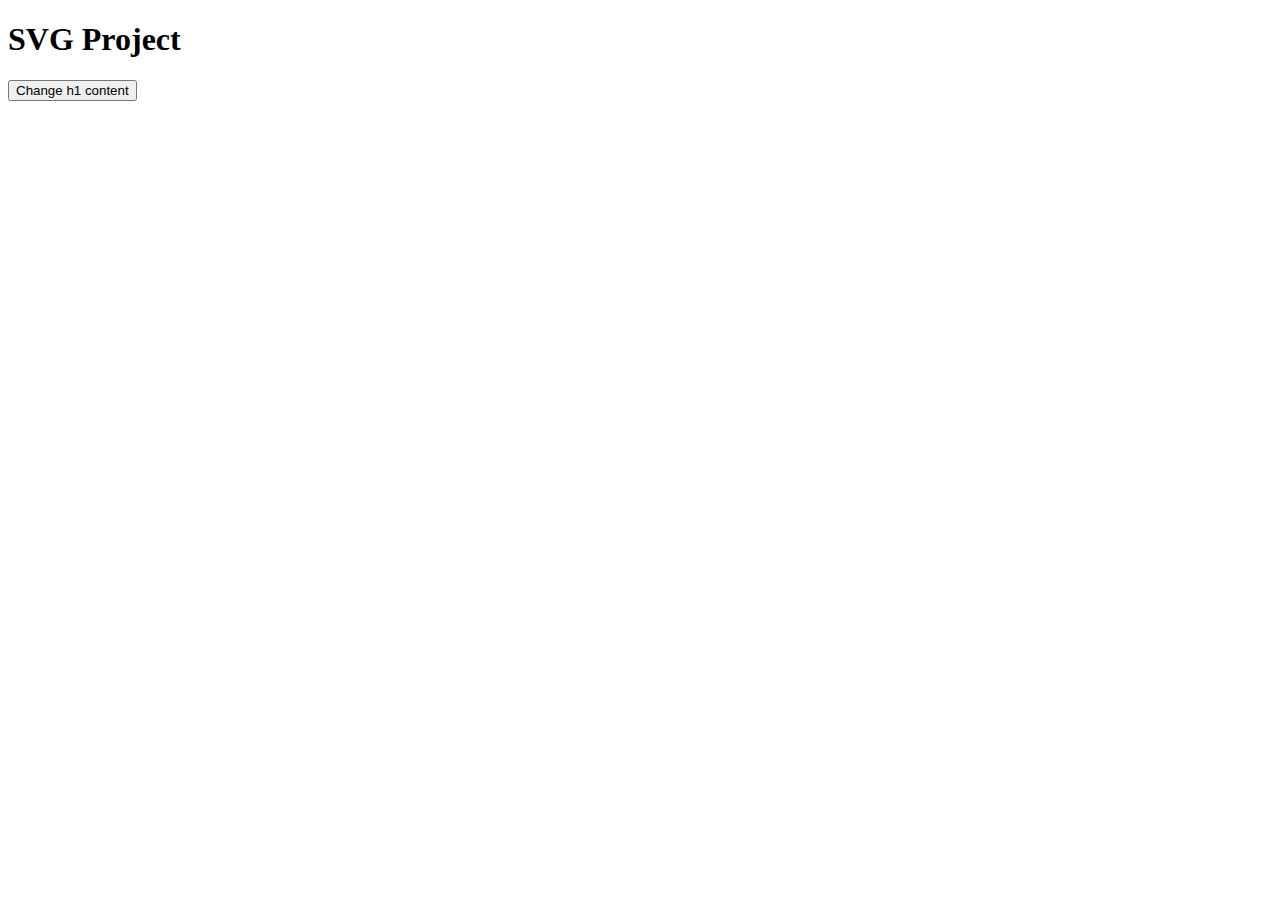
==== index.html @ d71caf04 "js added" ====
<!DOCTYPE html>
<html>
<head>
	<meta charset ="UTF-8">
	<meta name="viewport" content="width=device=width, inital-scale=1.8" >
	<meta http-equiv="X-UA-Compatible" content="ie=edge">

	<link re="stylesheet" href="css/main.css">
	<title>SVG with JS	</title>
</head>
<body>
	<h1> SVG Project</h1>
	<button class=".switch-text">Change h1 content</button>
	<script src="js/main.js" type="text/javascript"></script>
</body>
</html>
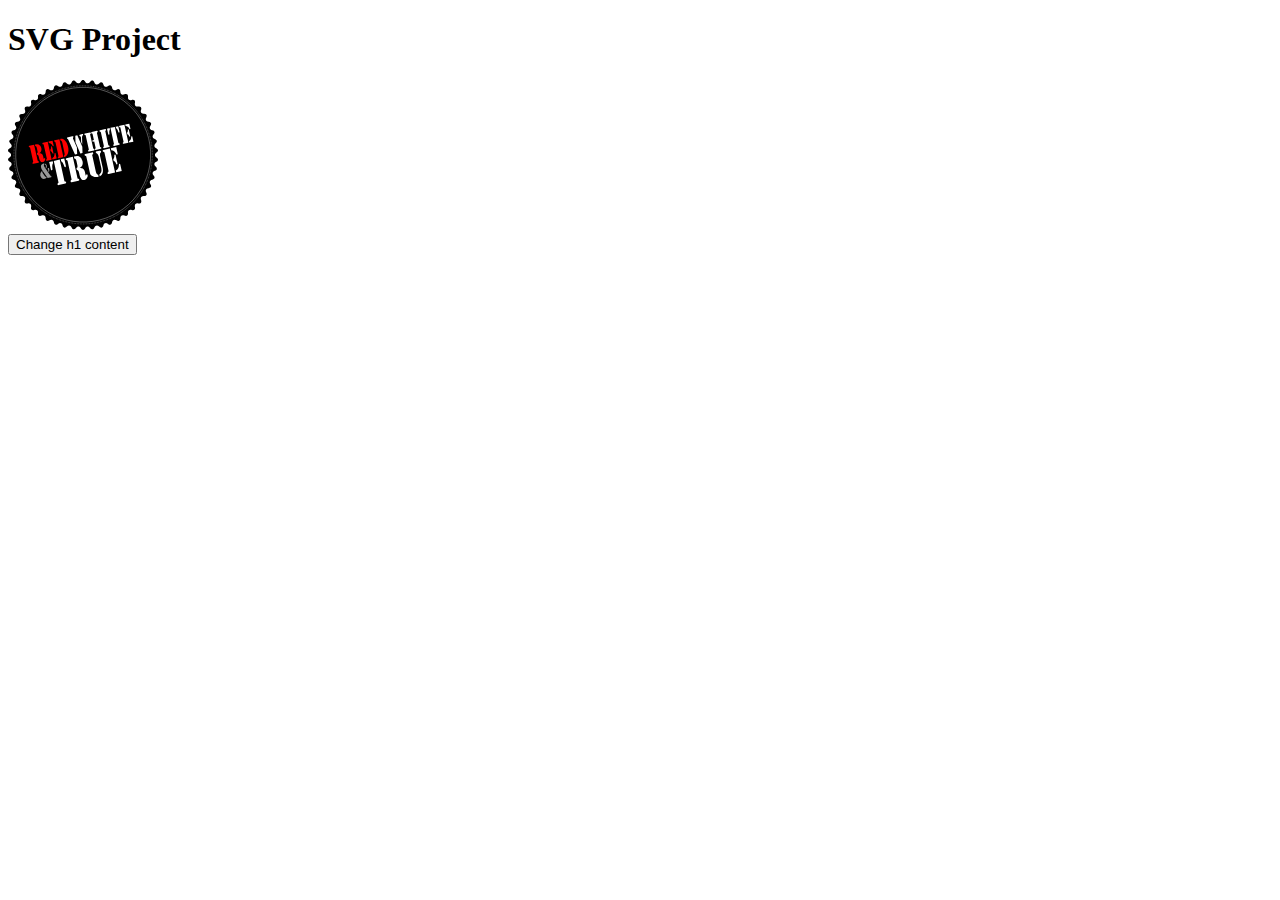
==== commit 9e1e1a8a: "added js" ====
--- a/index.html
+++ b/index.html
@@ -9,7 +9,10 @@
 	<title>SVG with JS	</title>
 </head>
 <body>
-	<h1> SVG Project</h1>
+	<main class="wrapped">
+		<h1> SVG Project</h1>
+		<img id="badge" src="images/badge.svg" alt="svg as an image" class="svg-as-jpg" width="150">
+	</main>
 	<button class=".switch-text">Change h1 content</button>
 	<script src="js/main.js" type="text/javascript"></script>
 </body>
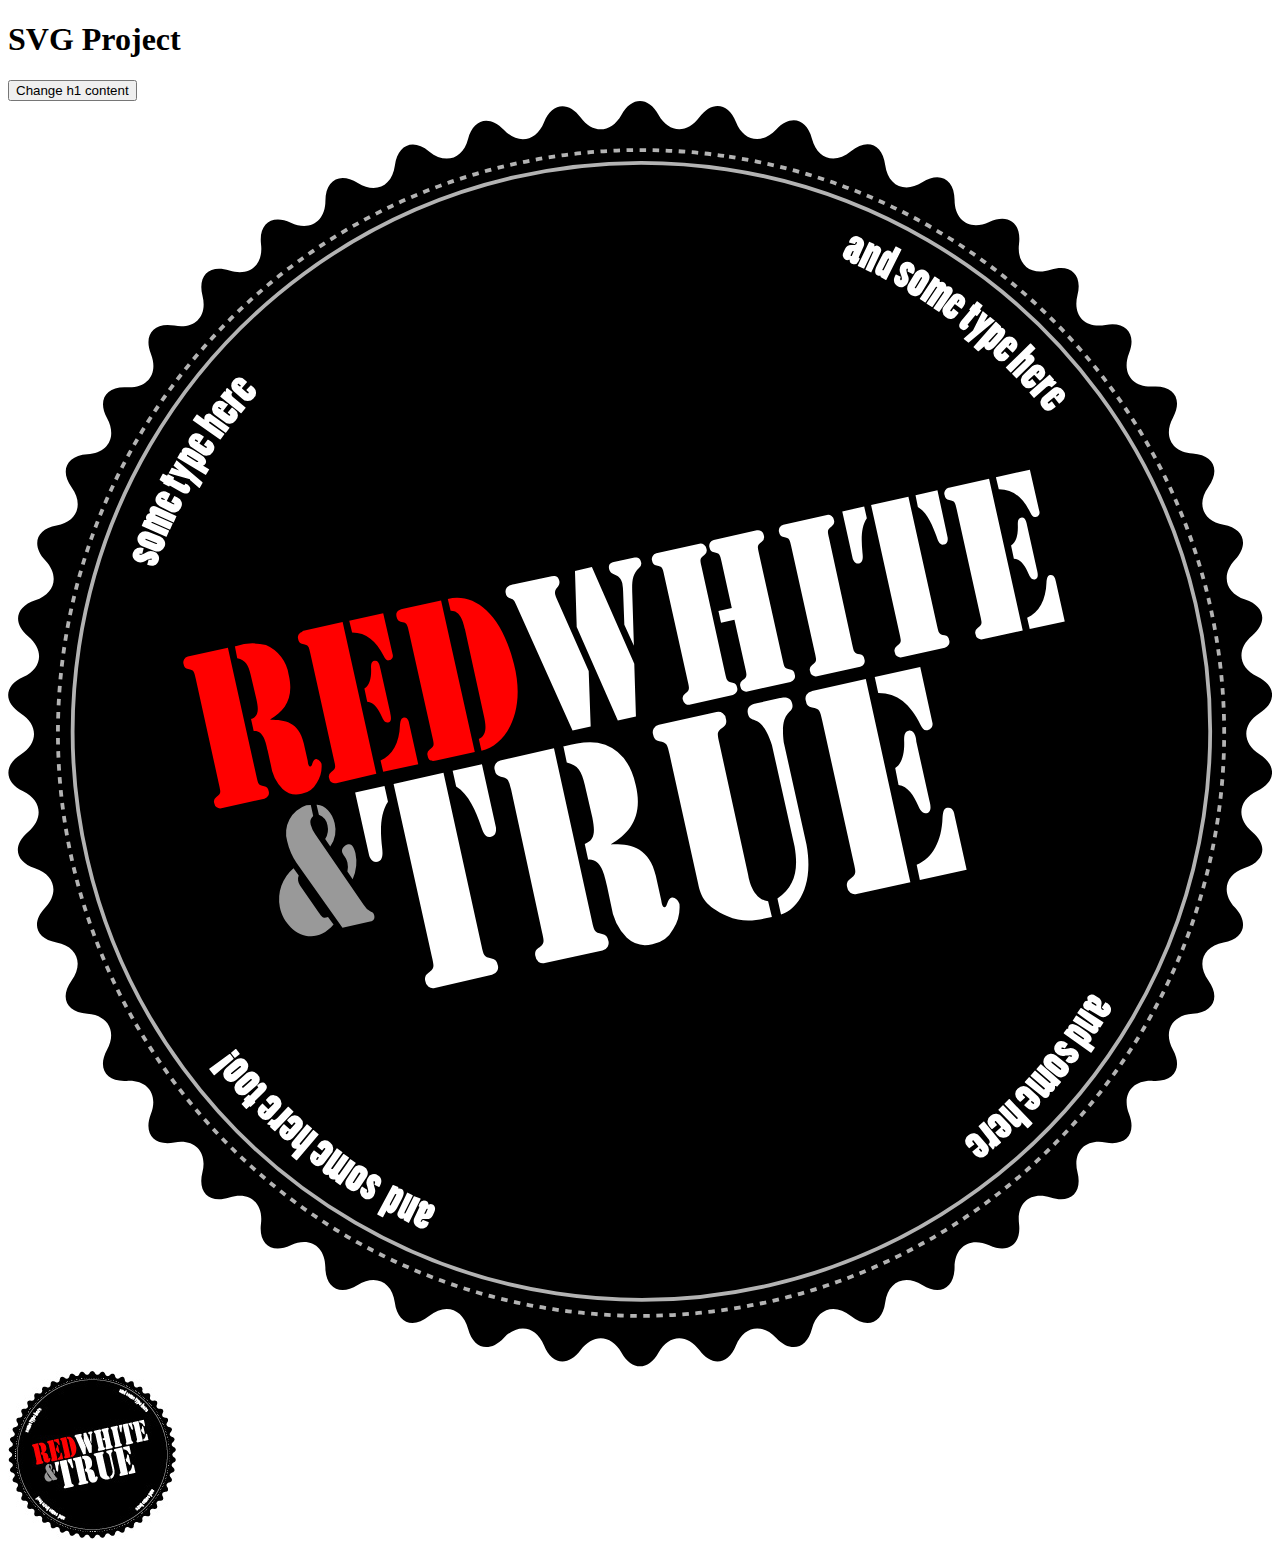
==== commit 755b147d: "worked on js and css" ====
--- a/index.html
+++ b/index.html
@@ -2,18 +2,28 @@
 <html>
 <head>
 	<meta charset ="UTF-8">
-	<meta name="viewport" content="width=device=width, inital-scale=1.8" >
+	<meta name ="viewport" content ="width=device-width, initial-scale=1.0" >
 	<meta http-equiv="X-UA-Compatible" content="ie=edge">
-
 	<link re="stylesheet" href="css/main.css">
 	<title>SVG with JS	</title>
 </head>
 <body>
 	<main class="wrapped">
+
 		<h1> SVG Project</h1>
-		<img id="badge" src="images/badge.svg" alt="svg as an image" class="svg-as-jpg" width="150">
+
+		<button class=".switch-text">Change h1 content</button>
+
+		<div class="img-wrapper">
+			<img id="badge" src="images/badge.svg" alt="svg as an image" class="svg svg-as-jpg">
+		</div>
+
+		<div class="img-wrapper">
+			<img id="badge2" src="images/Badge-80.jpg" alt="svg as a jpg" class="svg">
+		</div>
+
 	</main>
-	<button class=".switch-text">Change h1 content</button>
+
 	<script src="js/main.js" type="text/javascript"></script>
 </body>
 </html>--- a/css/main.css
+++ b/css/main.css
@@ -0,0 +1,5 @@
+@charset "UTF-8";
+
+.img-wrapper {display: inline-block; width: 30%;}
+
+.img-wrapper > img {width: 100%;}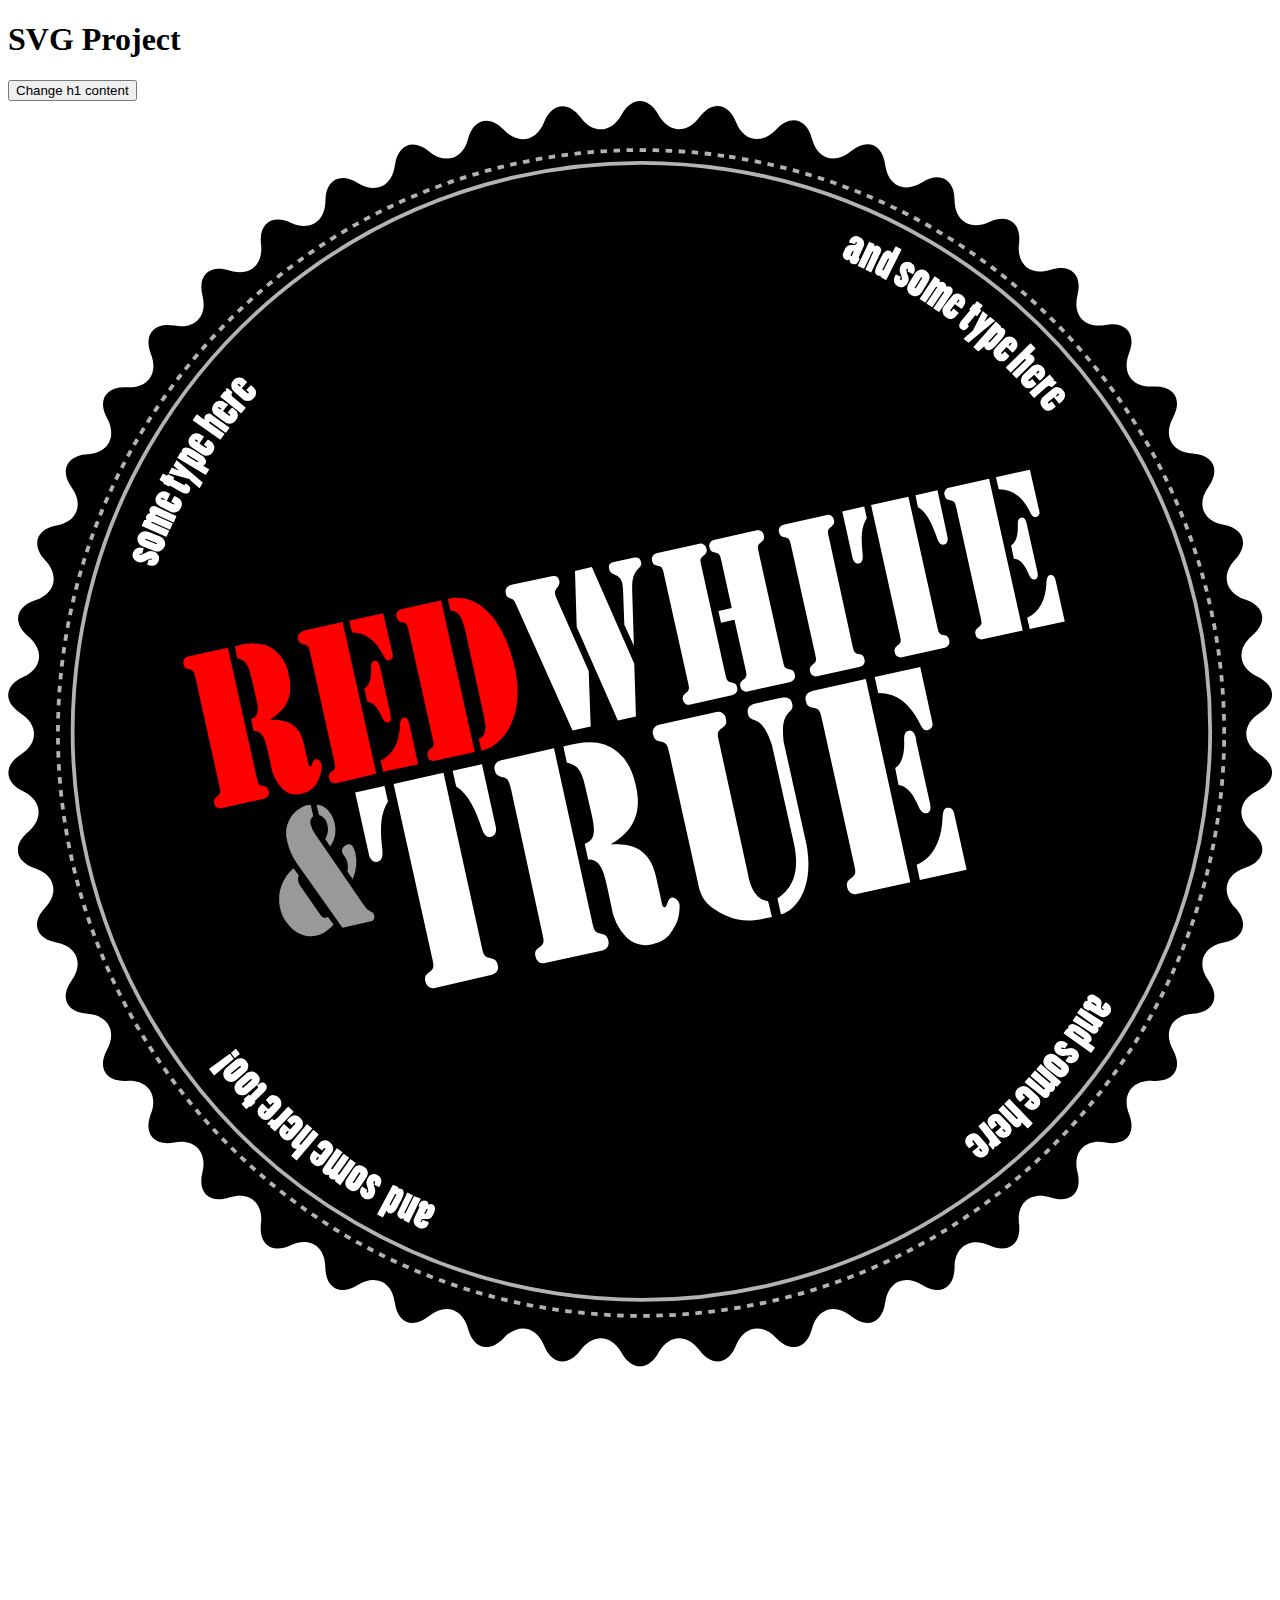
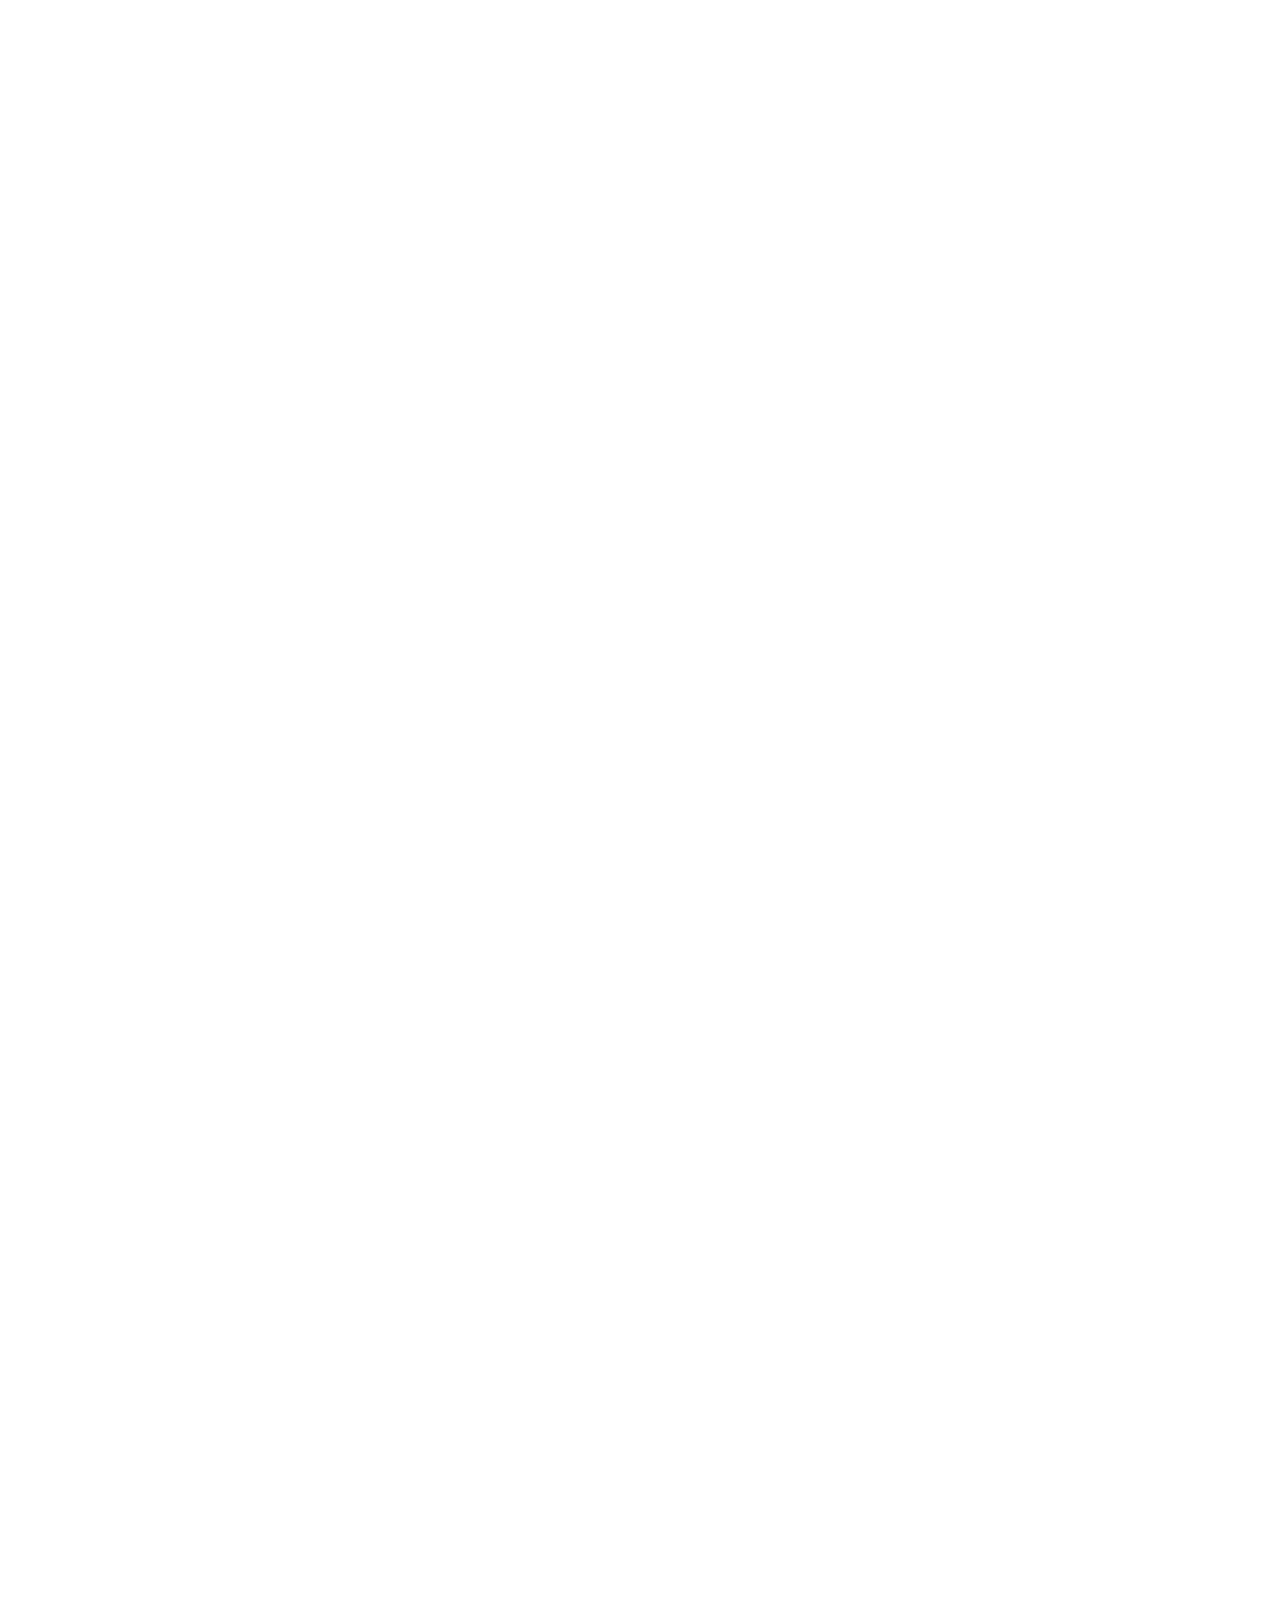
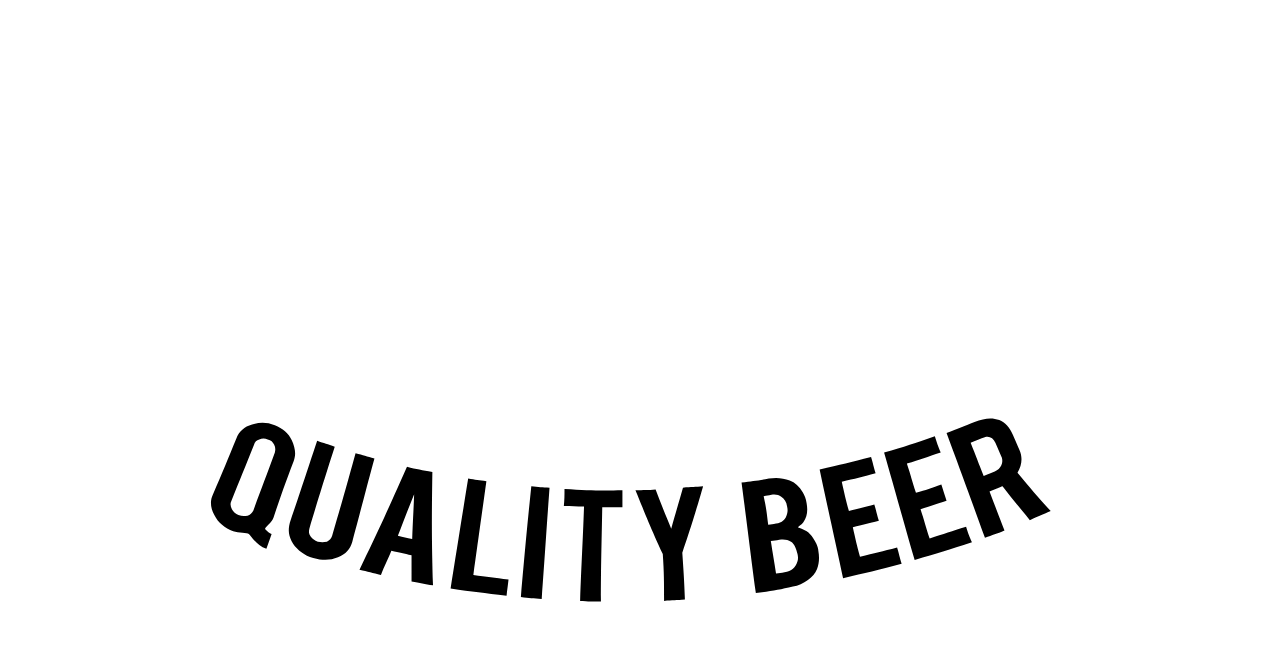
==== commit 1f433486: "worked on js" ====
--- a/index.html
+++ b/index.html
@@ -4,7 +4,7 @@
 	<meta charset ="UTF-8">
 	<meta name ="viewport" content ="width=device-width, initial-scale=1.0" >
 	<meta http-equiv="X-UA-Compatible" content="ie=edge">
-	<link re="stylesheet" href="css/main.css">
+	<link re="stylesheet" type="text/css" href="css/main.css">
 	<title>SVG with JS	</title>
 </head>
 <body>
@@ -18,8 +18,135 @@
 			<img id="badge" src="images/badge.svg" alt="svg as an image" class="svg svg-as-jpg">
 		</div>
 
-		<div class="img-wrapper">
-			<img id="badge2" src="images/Badge-80.jpg" alt="svg as a jpg" class="svg">
+		<!--- this is an inline SVG ---> 
+		<div class="img-wrapper black-background">
+			<svg version="1.1" id="beerGraphic" xmlns="http://www.w3.org/2000/svg" xmlns:xlink="http://www.w3.org/1999/xlink" x="0px"
+	 		y="0px" viewBox="0 0 180.3 233.8" style="enable-background:new 0 0 180.3 233.8;" xml:space="preserve">
+			<style type="text/css">
+				.st0{fill:#FFFFFF;}
+				#beerGraphic { cursor: pointer; }
+			</style>
+			<path id="bottle" class="st0" d="M97.5,233.8c-1.9,0-3.9,0-6-0.1c-2,0.1-4,0.1-5.9,0.1c-4.6,0-9.6,0.2-13.9-1.3
+				c-7.3-2.4-4.1-13.9-2.4-19.4c1.1-3.6,2-6.9,1.7-11.3c-0.1-1.4-0.7-5-1.6-10c-3.7-21.8-11.3-67.1-5.5-87.6l0-0.1
+				c0.2-0.5,4.3-11.2,19.5-12.1c1.3-0.1,4.4-0.1,7.6-0.1l0.5,0l0.5,0c3.2,0,6.3,0.1,7.6,0.1c15.2,0.9,19.4,11.6,19.5,12.1l0,0.1
+				c5.8,20.5-1.8,65.8-5.5,87.6c-0.8,5-1.4,8.6-1.6,10c-0.4,4.4,0.6,7.8,1.7,11.3c0.7,2.4,1.5,4.9,1.9,8c0.6,4.6,0.5,8.7-3.9,11.3
+				C111.3,232.8,109.4,233.8,97.5,233.8z M91.5,230.8c2.1,0.1,4.1,0.1,6,0.1c4.5,0,12.2,1.3,15-3.5c2.1-3.7-0.3-9.8-1.4-13.4
+				c-1.1-3.7-2.2-7.4-1.8-12.4c0.1-1.6,0.7-5.2,1.6-10.3c3.3-19.9,11.1-66.3,5.6-86.3c-0.3-0.8-4.1-9.4-17-10.2
+				c-1.2-0.1-4.3-0.1-7.5-0.1h-0.5h-0.5c-3.2,0-6.2,0.1-7.5,0.1c-12.9,0.8-16.7,9.3-17,10.2c-5.6,20,2.2,66.4,5.5,86.3
+				c0.9,5.1,1.5,8.7,1.6,10.3c0.4,5-0.7,8.7-1.8,12.4c-1.2,4-4,11.6-0.2,15.1c3,2.7,10.1,1.8,13.8,1.8
+				C87.5,230.9,89.5,230.9,91.5,230.8z M109.9,213.6c0,0.2-0.2,1.2-0.3,1.5c-0.2,0.6-0.6,1.3-1.2,2c-0.7,0.6-1.6,1.2-2.7,1.6
+				c-2.2,0.8-5.2,0.8-8.4,0.5c-3.2-0.3-6.6-1.3-10.4-1.9c-3.8-0.6-7.5-1-10.9-0.2c-1.7,0.4-3.3,1.2-4.3,2.3l-0.4,0.4
+				c-0.1,0.1-0.2,0.3-0.3,0.4c-0.2,0.3-0.4,0.6-0.6,0.9c-0.3,0.7-0.5,1.3-0.6,1.9c-0.4,2.5,0.1,4.5,0.9,5.7c0.2,0.3,0.4,0.5,0.6,0.7
+				c0.2,0.2,0.4,0.3,0.5,0.4c0.3,0.2,0.5,0.2,0.5,0.2c0.1,0-0.8-0.3-1.4-1.5c-0.6-1.2-0.9-3.1-0.3-5.4c0.1-0.6,0.3-1.1,0.6-1.6
+				c0.1-0.3,0.3-0.5,0.5-0.7l0.3-0.4l0.4-0.3c1-0.9,2.3-1.5,3.8-1.8c3-0.6,6.6-0.2,10.3,0.4c1.8,0.3,3.6,0.7,5.4,1
+				c1.7,0.3,3.5,0.6,5.2,0.7c3.3,0.2,6.5-0.1,8.8-1.1c1.2-0.5,2.1-1.3,2.8-2.1c0.6-0.8,0.9-1.6,1-2.3
+				C109.9,214.8,110,213.8,109.9,213.6c0.1-0.3,0.1-0.5,0.1-0.5S110,213.2,109.9,213.6z M77.3,119.5c0-1.7-1.3-3.1-2.9-3.1
+				c-1.6,0-2.9,1.4-2.9,3.1c0,1.7,1.3,3.1,2.9,3.1C76,122.6,77.3,121.2,77.3,119.5z M73,139.2c-0.5,0-1,0.5-1,1.1c0,0.6,0.4,1.1,1,1.1
+				c0.5,0,1-0.5,1-1.1C74,139.6,73.5,139.2,73,139.2z M77,130.9c-0.9,0-1.7,0.8-1.7,1.8c0,1,0.8,1.8,1.7,1.8c0.9,0,1.7-0.8,1.7-1.8
+				C78.7,131.7,77.9,130.9,77,130.9z M111,116.8L111,116.8c-0.1-0.5-3.1-9.1-13.8-9.8c-0.9-0.1-3.1-0.1-5.4-0.1h-0.3h-0.4
+				c-2.3,0-4.5,0-5.4,0.1c-6.5,0.5-10.7,3.8-13,6.5c-0.4,0.4-1.8,2.7-2.1,3.7c-0.4,1.2-0.8,2.5-0.9,3.1c-0.2,0.9-0.3,1.9-0.4,2.9
+				c-0.2,1.3-0.4,2.8-0.4,4.5c-0.1,1.2-0.1,2.6,0,3.9c0,0.8,0,1.7,0.1,2.5c0,1.9,0.2,4,0.4,6.2c0.5,4.8,1.5,9.9,2.7,15.2
+				c1,5.3,2.1,10.3,2.7,14.9c0.8,4.6,1.3,8.8,1.9,12.3c0.5,3.5,1,6.4,1.3,8.3c0.3,2,0.5,3.1,0.5,3.1s0-1.1-0.1-3.1
+				c-0.1-2-0.2-4.9-0.4-8.4c-0.2-3.6-0.5-7.8-1-12.5c-0.4-4.7-1.4-9.9-2.4-15.2c-0.5-2.8-1.9-6.8-0.9-9.6c1.1-3.3,12.5-1.7,15.1-1.6
+				c6.5,0.2,13.1,0.3,19.6,0.2c0.4,0,4.7,0.2,4.8-0.4C113.4,141.6,115.9,126.4,111,116.8z M70.2,119.5c0-2.6,1.9-4.6,4.3-4.6
+				c2.4,0,4.3,2.1,4.3,4.6c0,2.6-1.9,4.6-4.3,4.6C72.1,124.1,70.2,122.1,70.2,119.5z M73,141.8c-0.8,0-1.5-0.7-1.5-1.6
+				c0-0.9,0.7-1.6,1.5-1.6c0.8,0,1.5,0.7,1.5,1.6C74.5,141.1,73.8,141.8,73,141.8z M77,135.5c-1.4,0-2.5-1.2-2.5-2.7
+				c0-1.5,1.1-2.7,2.5-2.7c1.4,0,2.5,1.2,2.5,2.7C79.5,134.2,78.4,135.5,77,135.5z"/>
+			<path id="rGrain" class="st0" d="M146.2,117.3c1.7-0.2,3.3,0.1,4.5,0.2c1.2,0.1,1.9,0,1.9,0c0-0.1-0.5,1.7-1.5,3.2
+				c-1,1.5-2.6,2.8-4.3,2.9c-1.7,0.1-3.3-0.4-4.4-0.6c-1.1-0.3-1.8-0.3-1.8-0.3c0,0,0.7-1.5,1.7-2.8
+				C143.1,118.6,144.5,117.5,146.2,117.3z M137.4,127.6c-1,1.3-1.7,2.8-1.7,2.8c0,0,0.7,0.1,1.8,0.3c1.1,0.2,2.7,0.7,4.4,0.6
+				c1.7-0.1,3.3-1.4,4.3-2.9c1-1.5,1.5-3.2,1.5-3.2c0,0-0.7,0.1-1.9,0c-1.2-0.1-2.8-0.4-4.5-0.2C139.8,125.1,138.5,126.2,137.4,127.6z
+				 M132.2,134.8c-1,1.3-1.7,2.8-1.7,2.8c0,0,0.7,0.1,1.8,0.3c1.1,0.2,2.7,0.7,4.4,0.6c1.7-0.1,3.3-1.4,4.3-2.9c1-1.5,1.5-3.2,1.5-3.2
+				c0,0-0.7,0.1-1.9,0c-1.2-0.1-2.8-0.4-4.5-0.2C134.6,132.4,133.2,133.5,132.2,134.8z M147.3,112.2c-0.8,1.4-1.3,3-1.3,2.9
+				c0,0,0.7,0,1.8,0.1c1.1,0.1,2.8,0.4,4.5,0.1c1.7-0.3,3.1-1.7,3.9-3.4c0.9-1.6,1.1-3.4,1.1-3.3c0,0-0.7,0.2-1.9,0.2
+				c-1.2,0.1-2.8-0.1-4.5,0.3C149.4,109.5,148.1,110.8,147.3,112.2z M160.4,102.7c0.7-1.7,0.7-3.5,0.7-3.4c0,0-0.7,0.2-1.8,0.4
+				c-1.1,0.2-2.8,0.3-4.4,0.8c-1.6,0.5-2.7,1.9-3.4,3.5c-0.7,1.5-1,3.1-1,3.1c0,0,0.7-0.1,1.8-0.1c1.1,0,2.8,0.1,4.5-0.4
+				C158.6,106,159.8,104.5,160.4,102.7z M140,117.4c0.5,1,0.6,1.7,0.7,1.7c0,0,1.4-0.9,2.4-2.2c1-1.3,1.7-3,1.2-4.6
+				c-0.5-1.6-1.5-2.9-2.1-3.8c-0.6-0.9-0.9-1.5-0.9-1.5c0,0-1.1,0.9-1.9,2.1c-0.9,1.2-1.4,2.7-1,4.3C138.7,115,139.5,116.4,140,117.4z
+				 M134.7,124.4c0.5,1,0.6,1.7,0.7,1.7c0,0,1.4-0.9,2.4-2.2c1-1.3,1.7-3,1.2-4.6c-0.5-1.6-1.5-2.9-2.1-3.8c-0.6-0.9-0.9-1.5-0.9-1.5
+				c0,0-1.1,0.9-1.9,2.1c-0.9,1.2-1.4,2.7-1,4.3C133.4,122,134.3,123.4,134.7,124.4z M130.4,131.9c0.5,1,0.6,1.7,0.7,1.7
+				c0,0,1.4-0.9,2.4-2.2c1-1.3,1.7-3,1.2-4.6c-0.5-1.6-1.5-2.9-2.1-3.8c-0.6-0.9-0.9-1.5-0.9-1.5c0,0-1.1,0.9-1.9,2.1
+				c-0.9,1.2-1.4,2.7-1,4.3C129.1,129.5,129.9,130.9,130.4,131.9z M144.9,109.8c0.6,1,0.8,1.6,0.9,1.6c0,0,1.2-1,2.1-2.4
+				c0.9-1.4,1.3-3.2,0.6-4.7c-0.7-1.5-1.8-2.7-2.5-3.6c-0.7-0.9-1.1-1.4-1.1-1.4c0,0-1,1-1.7,2.3c-0.7,1.3-1.1,2.9-0.4,4.4
+				C143.3,107.6,144.3,108.9,144.9,109.8z M150,103.2c0,0,1.1-1.1,1.8-2.6c0.7-1.5,0.9-3.3,0.1-4.7c-0.8-1.4-2.1-2.5-2.9-3.2
+				c-0.8-0.8-1.2-1.3-1.3-1.3c0,0-0.9,1.2-1.4,2.5c-0.6,1.4-0.7,3,0.1,4.4c0.8,1.4,1.9,2.6,2.6,3.5C149.7,102.6,150,103.3,150,103.2z
+				 M153.4,98.5c0,0,1.7-0.3,3.1-1.1c1.5-0.8,2.8-2.2,3-4c0.2-1.7-0.3-3.4-0.5-4.5c-0.2-1.2-0.3-1.9-0.3-1.9c0,0-1.5,0.4-2.7,1.3
+				c-1.3,0.8-2.4,2.1-2.6,3.8c-0.2,1.7,0,3.4,0.1,4.6C153.5,97.8,153.4,98.5,153.4,98.5z"/>
+			<path id="lGrain_1_" class="st0" d="M36.1,126.2c-1.7-0.1-3.3-1.3-4.4-2.8c-1.1-1.5-1.6-3.2-1.6-3.2c0,0,0.7,0.1,1.9-0.1
+				c1.2-0.1,2.8-0.4,4.5-0.3c1.7,0.1,3.1,1.2,4.2,2.5c1,1.3,1.7,2.8,1.7,2.8c0,0-0.7,0.1-1.8,0.4C39.5,125.7,37.9,126.3,36.1,126.2z
+				 M45.4,132.9c1.1-0.3,1.8-0.3,1.8-0.4c0,0-0.7-1.5-1.7-2.8c-1-1.3-2.5-2.4-4.2-2.5c-1.7-0.1-3.3,0.2-4.5,0.3c-1.2,0.1-1.9,0-1.9,0.1
+				c0-0.1,0.5,1.7,1.6,3.1c1.1,1.5,2.6,2.7,4.4,2.8C42.8,133.7,44.3,133.2,45.4,132.9z M46.8,134.4c-1.7-0.1-3.3,0.2-4.5,0.3
+				c-1.2,0.1-1.9,0-1.9,0.1c0-0.1,0.5,1.7,1.6,3.1c1.1,1.5,2.6,2.7,4.4,2.8c1.7,0.1,3.3-0.5,4.4-0.7c1.1-0.3,1.8-0.3,1.8-0.4
+				c0,0-0.7-1.5-1.7-2.8C49.9,135.7,48.5,134.6,46.8,134.4z M34.9,117.8c1.1-0.2,1.8-0.1,1.8-0.2c0,0-0.5-1.5-1.4-2.9
+				c-0.9-1.4-2.2-2.6-3.8-3c-1.7-0.3-3.3-0.2-4.5-0.2c-1.2,0-1.9-0.2-1.9-0.1c0,0,0.3,1.7,1.2,3.3c0.9,1.6,2.3,3,4,3.3
+				C32.1,118.3,33.7,117.9,34.9,117.8z M30,109.6c1.2,0,1.8,0.1,1.8,0c0,0-0.3-1.6-1-3c-0.7-1.5-1.8-2.9-3.5-3.4
+				c-1.6-0.5-3.3-0.5-4.4-0.7c-1.2-0.1-1.8-0.4-1.8-0.3c0,0,0.1,1.7,0.8,3.4c0.7,1.7,1.9,3.2,3.6,3.7C27.2,109.7,28.9,109.6,30,109.6z
+				 M39.7,119.4c1,1.3,2.5,2.1,2.4,2.1c0,0,0.2-0.7,0.6-1.7c0.4-1,1.2-2.5,1.6-4c0.4-1.6-0.2-3.1-1.1-4.3c-0.8-1.2-2-2.1-2-2.1
+				c0,0-0.3,0.6-0.9,1.5c-0.6,1-1.5,2.3-2,3.9C38,116.4,38.6,118.1,39.7,119.4z M45.1,126.2c1,1.3,2.5,2.1,2.4,2.1c0,0,0.2-0.7,0.6-1.7
+				c0.4-1,1.2-2.5,1.6-4c0.4-1.6-0.2-3.1-1.1-4.3c-0.8-1.2-2-2.1-2-2.1c0,0-0.3,0.6-0.9,1.6c-0.6,1-1.5,2.3-2,3.9
+				C43.4,123.2,44,124.9,45.1,126.2z M53.3,125.7c-0.8-1.2-2-2.1-2-2.1c0,0-0.3,0.6-0.9,1.6c-0.6,1-1.5,2.3-2,3.9
+				c-0.5,1.6,0.2,3.3,1.3,4.6c1,1.3,2.5,2.1,2.4,2.1c0,0,0.2-0.7,0.6-1.7c0.4-1,1.2-2.5,1.6-4C54.7,128.4,54.1,126.9,53.3,125.7z
+				 M34.7,111.5c0.9,1.4,2.2,2.4,2.1,2.4c0,0,0.2-0.6,0.8-1.6c0.6-1,1.5-2.3,2.1-3.8c0.6-1.5,0.2-3.1-0.5-4.4c-0.7-1.3-1.8-2.3-1.7-2.3
+				c0,0-0.3,0.6-1.1,1.4c-0.7,0.9-1.8,2.1-2.4,3.6C33.3,108.4,33.8,110.1,34.7,111.5z M32.4,105.8c0,0,0.3-0.6,1-1.5
+				c0.7-0.9,1.8-2.1,2.5-3.5c0.7-1.4,0.5-3,0-4.4c-0.6-1.3-1.5-2.5-1.5-2.5c0,0-0.4,0.5-1.2,1.3c-0.8,0.8-2,1.9-2.8,3.3
+				c-0.8,1.4-0.6,3.2,0.2,4.7C31.2,104.7,32.4,105.8,32.4,105.8z M25.7,100c1.5,0.8,3.2,1.1,3.2,1.1c0,0-0.1-0.7-0.1-1.9
+				c0-1.2,0.2-2.9,0-4.6c-0.3-1.7-1.4-2.9-2.7-3.7c-1.3-0.8-2.8-1.2-2.8-1.2c0,0,0,0.7-0.3,1.9c-0.2,1.2-0.6,2.8-0.4,4.6
+				C22.8,97.9,24.1,99.2,25.7,100z"/>
+			<path id="bgShell" class="st0" d="M180.3,91.9c0-0.6,0-1.1,0-1.7c0-0.6,0-1.1,0-1.7c-7.7-4.4-8.1-9-1.5-14.7
+				c-0.2-1.1-0.4-2.1-0.6-3.2c-8.4-2.7-9.7-6.9-4.2-13.8c-0.4-1-0.8-1.9-1.2-2.9c-8.8-0.9-10.9-4.7-6.7-12.5c-0.5-0.9-1.1-1.7-1.7-2.5
+				c-8.9,0.9-11.6-2.5-9-11c-0.7-0.7-1.4-1.4-2.1-2.1c-8.6,2.7-12-0.2-11-9.2c-0.8-0.5-1.5-1.1-2.3-1.6c-8.1,4.3-12,2.2-12.8-7
+				c-0.8-0.4-1.7-0.7-2.5-1.1c-7.3,5.9-11.6,4.5-14.3-4.5c-0.9-0.2-1.7-0.4-2.6-0.6c-6.1,7.4-10.9,6.9-15.5-1.7c-0.7,0-1.3-0.1-2-0.1
+				c-0.2,0-0.4,0-0.6,0c-4.7,8.7-9.5,9.1-15.7,1.5c-0.8,0.1-1.5,0.3-2.3,0.4c-2.7,9.6-7.2,11-14.9,4.5c-0.7,0.3-1.3,0.5-2,0.8
+				c-0.7,10.1-4.8,12.3-13.6,7.3c-0.6,0.4-1.1,0.7-1.7,1.1c1.4,10.2-2.2,13.1-12,9.8c-0.5,0.4-0.9,0.9-1.4,1.3c3.4,9.8,0.4,13.4-9.9,12
+				c-0.3,0.5-0.7,1-1,1.5c5.2,9.1,2.9,13.2-7.6,13.8c-0.2,0.5-0.5,1.1-0.7,1.6c6.9,8,5.5,12.6-4.8,15.4c-0.1,0.6-0.2,1.2-0.4,1.7
+				c8.4,6.6,7.9,11.6-1.7,16.5c0,0.3,0,0.6,0,0.9c0,0.3,0,0.6,0,0.9c9.5,5,10,9.9,1.7,16.5c0.1,0.6,0.2,1.2,0.4,1.7
+				c10.3,2.8,11.7,7.4,4.8,15.4c0.2,0.5,0.5,1.1,0.7,1.6c10.5,0.6,12.8,4.8,7.6,13.8c0.3,0.5,0.7,1,1,1.5c10.3-1.4,13.3,2.2,9.9,12
+				c0.4,0.4,0.9,0.9,1.4,1.3c9.7-3.3,13.3-0.4,12,9.8c0.6,0.4,1.1,0.7,1.7,1.1c8.8-5,12.9-2.8,13.6,7.3c0.7,0.3,1.3,0.5,2,0.8
+				c0.5-0.4,1-0.8,1.5-1.2c-0.6-3.9-1.2-7.9-1.7-12.1C30.2,148.1,12,121.2,12,90.2C12,47,47,12,90.2,12c43.2,0,78.2,35,78.2,78.2
+				c0,29.9-16.8,55.8-41.5,69c-0.4,3.1-0.8,6.2-1.2,9.2c0.1,1.5,0.2,3.1,0.1,4.6c0.4-0.2,0.9-0.4,1.3-0.6c0.8-9.2,4.7-11.4,12.8-7
+				c0.8-0.5,1.6-1.1,2.3-1.6c-1-9,2.4-11.8,11-9.2c0.7-0.7,1.4-1.4,2.1-2.1c-2.6-8.5,0.1-11.9,9-11c0.6-0.8,1.1-1.7,1.7-2.5
+				c-4.1-7.8-2.1-11.7,6.7-12.5c0.4-1,0.8-1.9,1.2-2.9c-5.5-6.9-4.2-11.1,4.2-13.8c0.2-1.1,0.4-2.1,0.6-3.2
+				C172.1,100.8,172.6,96.3,180.3,91.9z"/>
+			<g id="beer">
+				<g>
+					<path class="st0" d="M55.1,39.9h7.1c3,0,5,0.7,6,2c1.1,1.3,1.6,3.6,1.6,6.8v0.8c0,2.3-0.2,4.1-0.6,5.5c-0.4,1.3-1.2,2.3-2.3,2.9
+						c2.4,1,3.6,4.1,3.6,9.5v0.8c0,3.9-0.6,6.8-1.8,8.5c-1.1,1.7-3.1,2.6-6,2.6h-7.7V39.9z M65.3,48.8c0,0,0-0.1,0-0.1
+						c0-2.6-0.5-4.2-1.4-4.6c-0.4-0.2-1.1-0.4-1.9-0.4h-2.3v12.6h2.6c0.9,0,1.5-0.1,1.9-0.4c0.4-0.3,0.7-0.9,0.8-1.7
+						c0.2-0.9,0.2-2.3,0.2-4.2V48.8z M65.9,66.7c0-2.5-0.2-4.3-0.6-5.3c-0.4-1-1.2-1.5-2.5-1.5h-3.1v15.6h2.8c1.3,0,2.2-0.5,2.6-1.5
+						c0.5-1,0.7-3,0.7-5.9V66.7z"/>
+				</g>
+				<g>
+					<path class="st0" d="M76,39.9h11.8v3.8h-7.1v13.5h6.7v3.8h-6.7v14.3h7.2v3.8H76V39.9z"/>
+				</g>
+				<g>
+					<path class="st0" d="M93.3,39.9H105v3.8h-7.1v13.5h6.7v3.8h-6.7v14.3h7.2v3.8H93.3V39.9z"/>
+				</g>
+				<g>
+					<path class="st0" d="M110.5,39.9h8.2c2.3,0,4,0.5,5.1,1.5c1,1,1.6,2.6,1.9,4.9c0.1,1,0.1,2.4,0.1,4.5c0,2-0.3,3.7-0.8,5.1
+						c-0.5,1.4-1.5,2.3-2.8,2.7c1,0.2,1.7,0.7,2.2,1.6c0.5,0.9,0.9,2.3,1.1,4.2c0.2,1.9,0.3,4.7,0.3,8.5c0,3.7,0.1,5.9,0.4,6.6h-4.6
+						c-0.2-0.5-0.4-4.9-0.4-13.3c0-2.8-0.3-4.5-0.8-4.9c-0.6-0.5-1.4-0.7-2.5-0.7l-2.7-0.2v19h-4.6V39.9z M121.2,49.6
+						c0-3-0.3-4.8-0.8-5.3c-0.5-0.5-1.3-0.7-2.4-0.7h-2.9v13.3h2.9c0.9,0,1.5-0.2,2-0.5c0.4-0.3,0.7-1,0.9-2c0.2-1,0.3-2.5,0.3-4.6
+						V49.6z"/>
+				</g>
+			</g>
+			<polygon id="lStar" class="st0" points="38.3,55.7 40.7,60.6 46.2,61.4 42.3,65.3 43.2,70.8 38.3,68.2 33.4,70.8 34.3,65.3 
+				30.4,61.4 35.8,60.6 "/>
+			<polygon id="rStar" class="st0" points="141.8,55.7 144.3,60.6 149.8,61.4 145.8,65.3 146.7,70.8 141.8,68.2 136.9,70.8 137.9,65.3 
+				133.9,61.4 139.4,60.6 "/>
+
+			<defs>
+				<script>
+					// stub
+				</script>
+			</defs>
+			</svg>
+
+		</div>
+		<!--- this is an inline SVG END ---> 
+
+<!-- SVG as an object source -->
+		<div class="img-wrapper black-background">
+		<object data="images/qualityBeer.svg" type="image/svg+xml"></object>
 		</div>
 
 	</main>
--- a/css/main.css
+++ b/css/main.css
@@ -1,5 +1,20 @@
 @charset "UTF-8";
 
-.img-wrapper {display: inline-block; width: 30%;}
+.img-wrapper{
+	display: inline-block; 
+	width: 30%;
+	padding: 10px 15px;
+}
 
-.img-wrapper > img {width: 100%;}+
+
+.img-wrapper > img{
+	width: 100%;
+}
+
+.black-background{
+	background-color: black;
+	}
+
+#beerGraphic:hover #Grain {fill: red;}
+#beerGrain:hover #Grain {fill: red;}